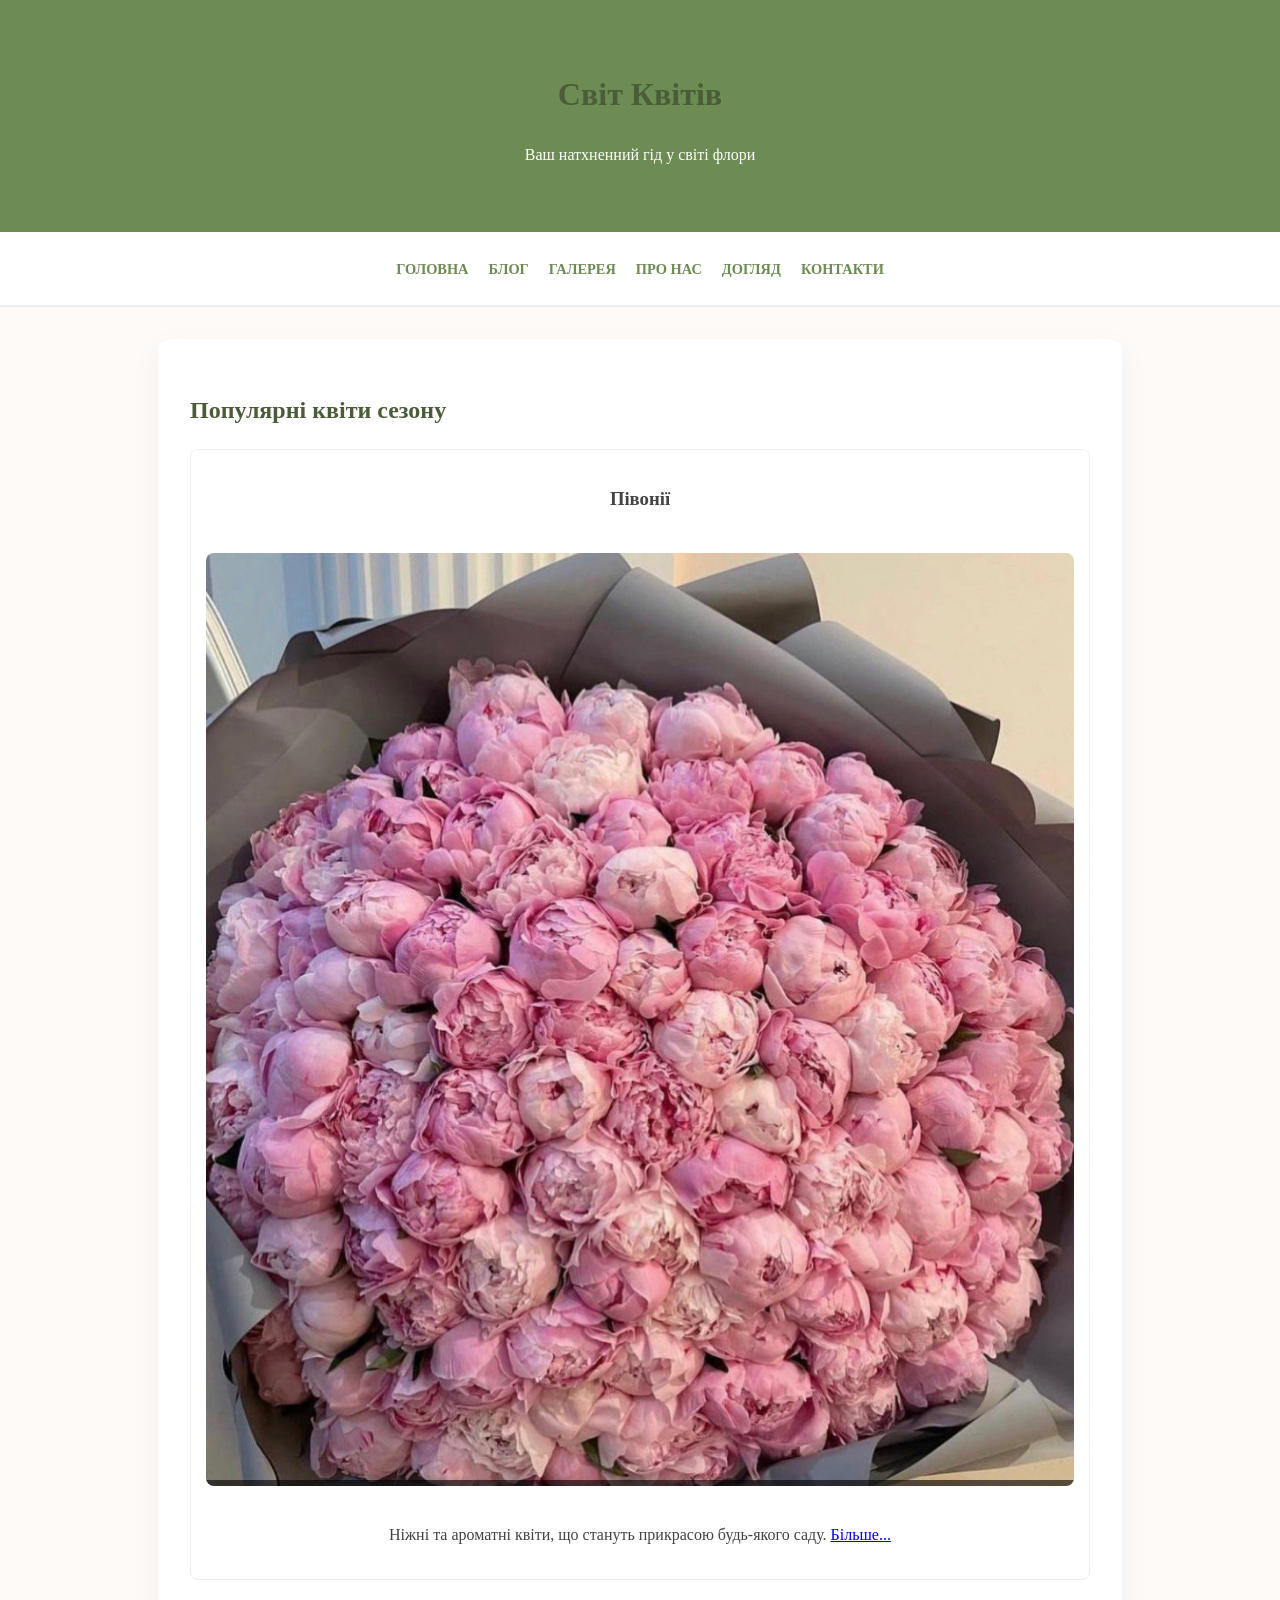
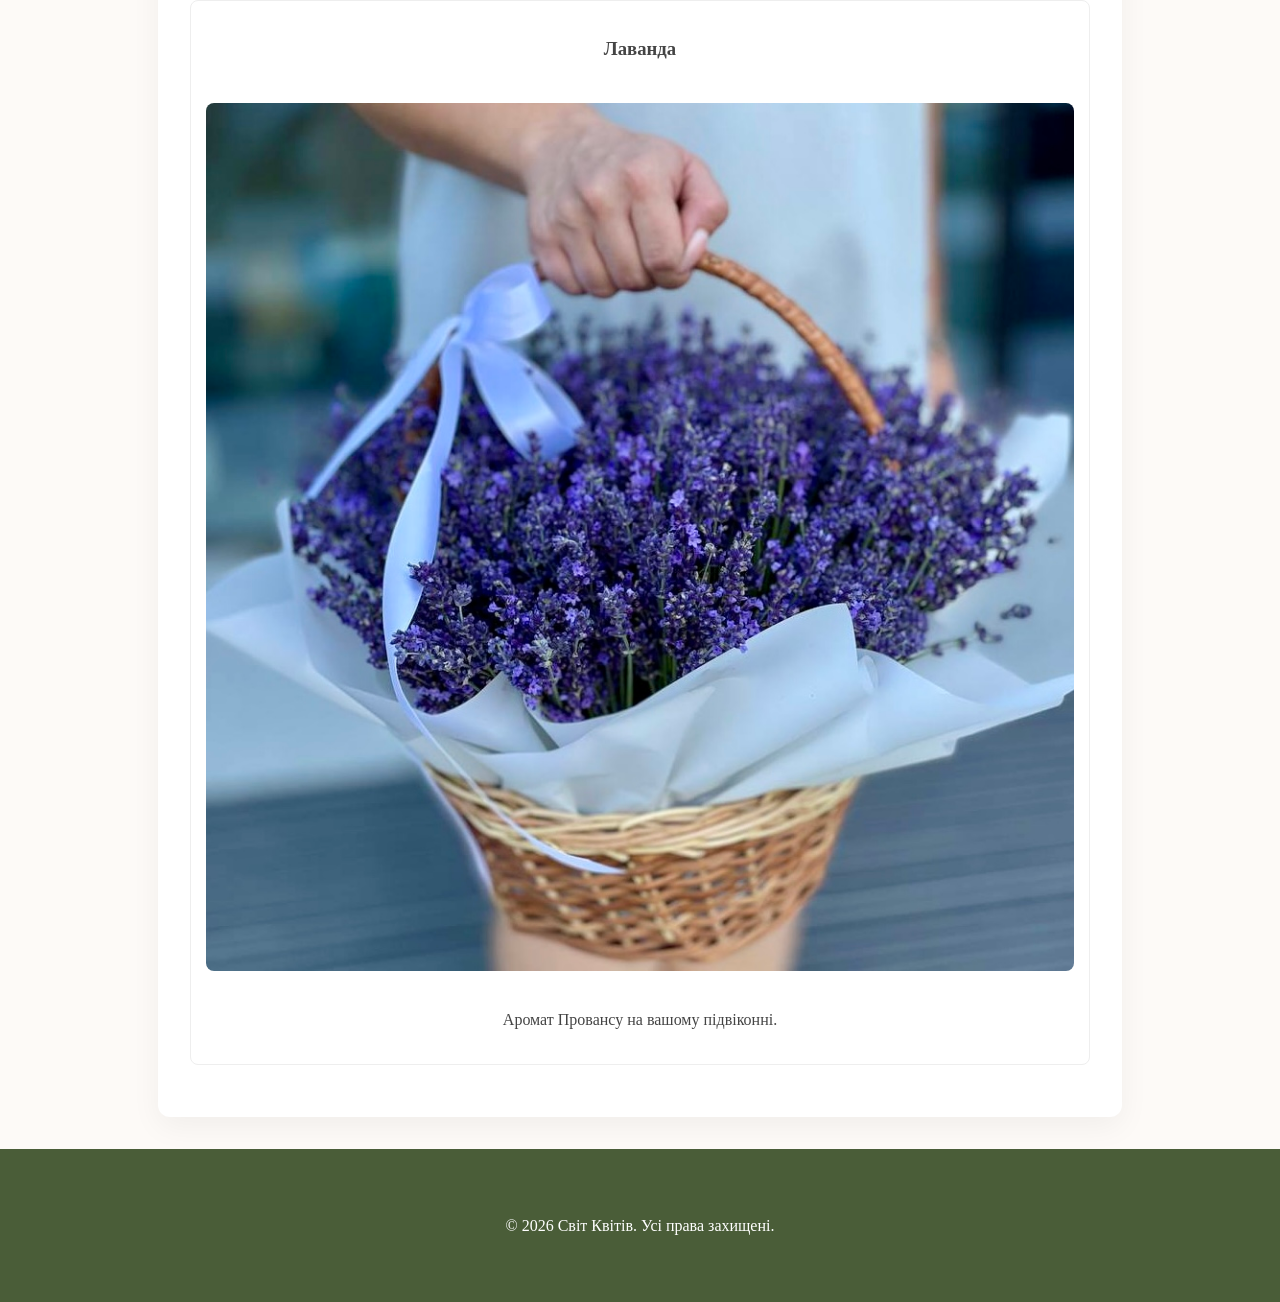
==== index.html @ 647f3a5e "Update index.html" ====
<!DOCTYPE html>
<html lang="uk">
<head>
    <meta charset="UTF-8">
    <title>Світ Квітів — Доставка свіжих букетів та квітів по Україні</title>
    <meta name="description" content="Шукаєте ідеальний подарунок? Замовляйте свіжі букети з доставкою в магазині Світ Квітів. Авторські композиції та гарантія свіжості. Оберіть свій букет зараз!">
    <link rel="stylesheet" href="style.css">
</head>
<body>
    <header>
        <h1>Світ Квітів</h1>
        <p>Ваш натхненний гід у світі флори</p>
    </header>
    <nav>
        <ul>
            <li><a href="index.html">Головна</a></li>
            <li><a href="blog.html">Блог</a></li>
            <li><a href="services.html">Галерея</a></li>
            <li><a href="about.html">Про нас</a></li>
            <li><a href="long-meta.html">Догляд</a></li>
            <li><a href="contacts.html">Контакти</a></li>
        </ul>
    </nav>
    <div class="container">
        <h2>Популярні квіти сезону</h2>
        <div class="flower-card">
            <h3>Півонії</h3>
            <img src="img/peonies.jpg" alt="Рожеві півонії">
            <p>Ніжні та ароматні квіти, що стануть прикрасою будь-якого саду.
            <a href="copy-page.html">Більше...</a></p>
        </div>
        <div class="flower-card">
            <h3>Лаванда</h3>
            <img src="img/lavender.jpg" alt="Букет лаванди">
            <p>Аромат Провансу на вашому підвіконні.</p>
        </div>
    </div>
    <footer>
        <p>&copy; 2026 Світ Квітів. Усі права захищені.</p>
    </footer>
</body>
</html>
---- style.css ----
body {
    font-family: 'Georgia', serif;
    line-height: 1.6;
    margin: 0;
    color: #444;
    background-color: #fdfaf7;
}

header {
    background: #6d8c54; /* Зелений колір листя */
    color: #fff;
    padding: 3rem 1rem;
    text-align: center;
}

nav {
    background: #fff;
    border-bottom: 2px solid #eee;
    padding: 0.5rem;
    position: sticky;
    top: 0;
    z-index: 100;
}

nav ul {
    list-style: none;
    padding: 0;
    display: flex;
    justify-content: center;
    gap: 20px;
}

nav a {
    color: #6d8c54;
    text-decoration: none;
    font-weight: bold;
    text-transform: uppercase;
    font-size: 0.9rem;
}

nav a:hover {
    color: #d4a373; /* Колір пелюсток */
}

.container {
    max-width: 900px;
    margin: 2rem auto;
    padding: 2rem;
    background: #fff;
    border-radius: 12px;
    box-shadow: 0 10px 30px rgba(0,0,0,0.05);
}

h1, h2 { color: #4a5d38; }

.flower-card {
    border: 1px solid #eee;
    padding: 15px;
    margin-bottom: 20px;
    border-radius: 8px;
    text-align: center;
}

img {
    max-width: 100%;
    height: auto;
    border-radius: 8px;
}

.error-link { color: #d62828 !important; }

footer {
    text-align: center;
    padding: 3rem;
    background: #4a5d38;
    color: white;
    margin-top: 2rem;
}

.flower-card{
    display: flex;
    flex-wrap: wrap;
    gap: 20px;
    justify-content: center;
}
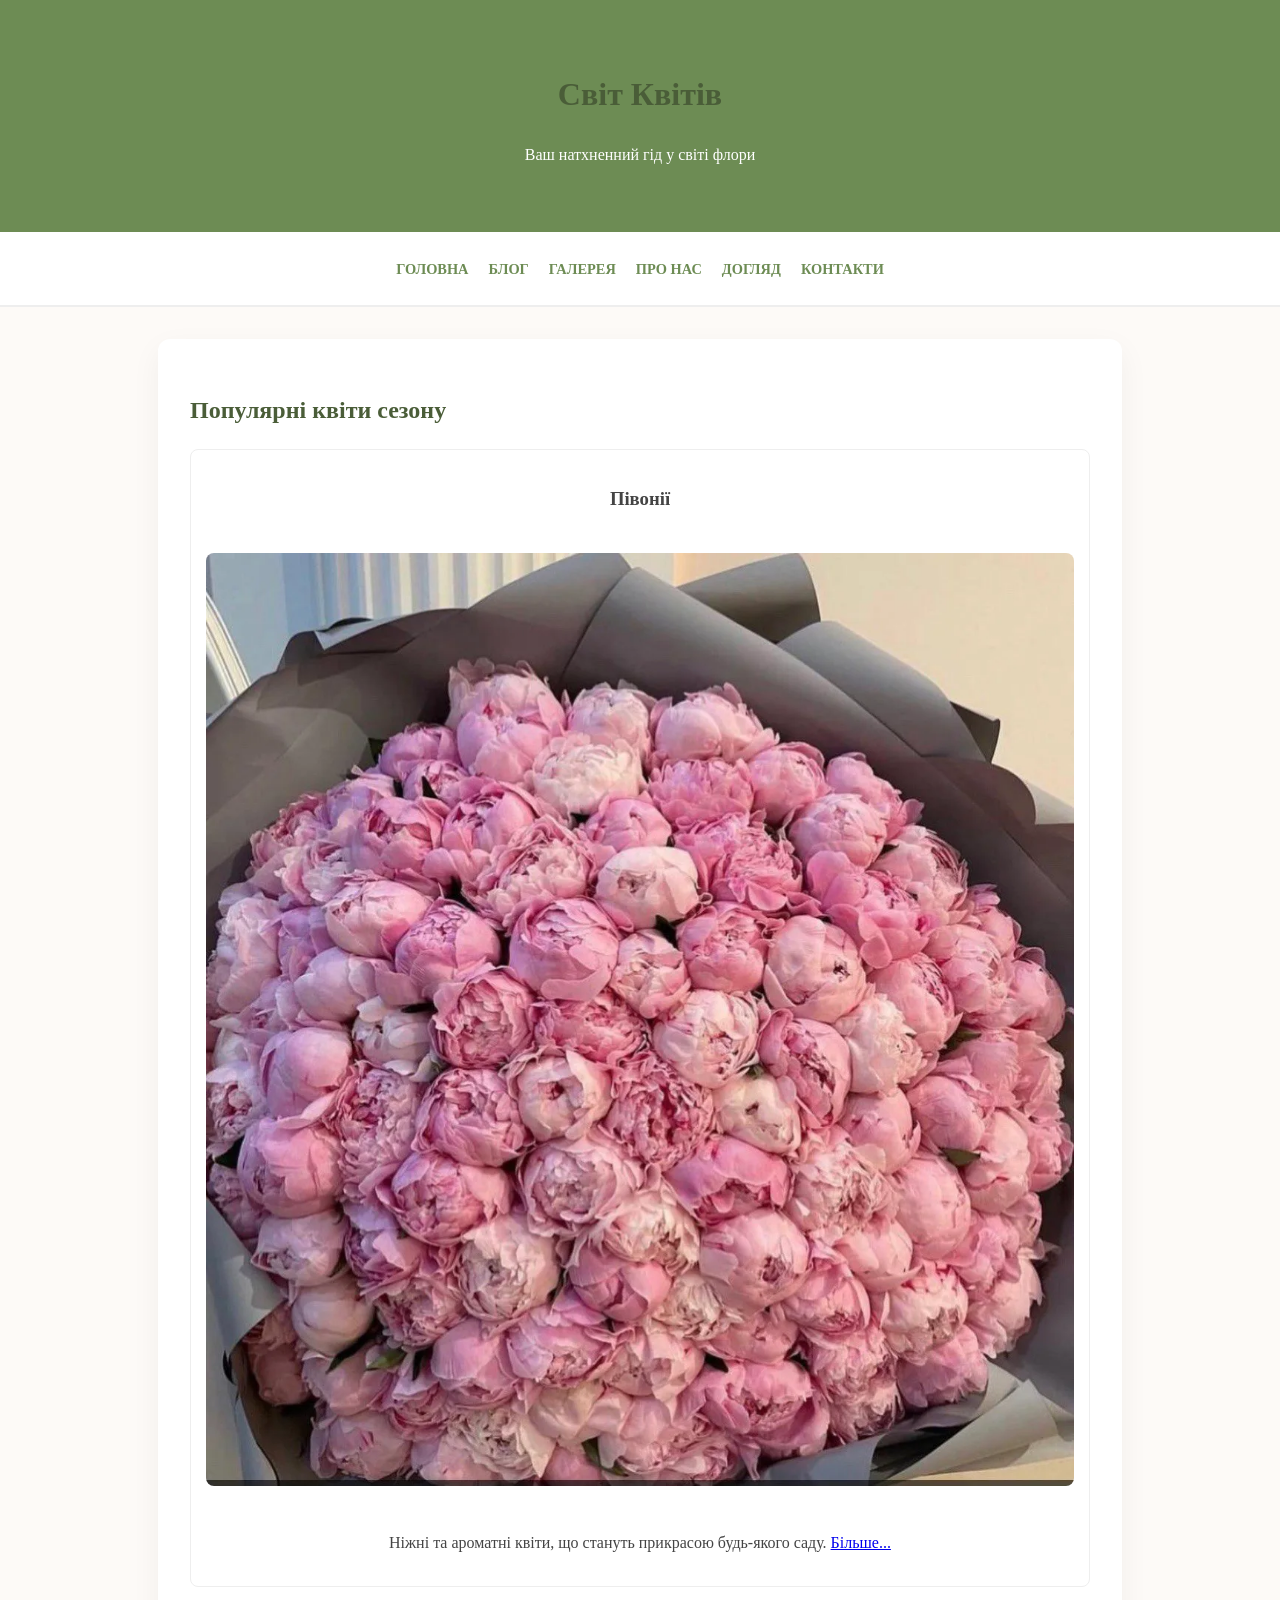
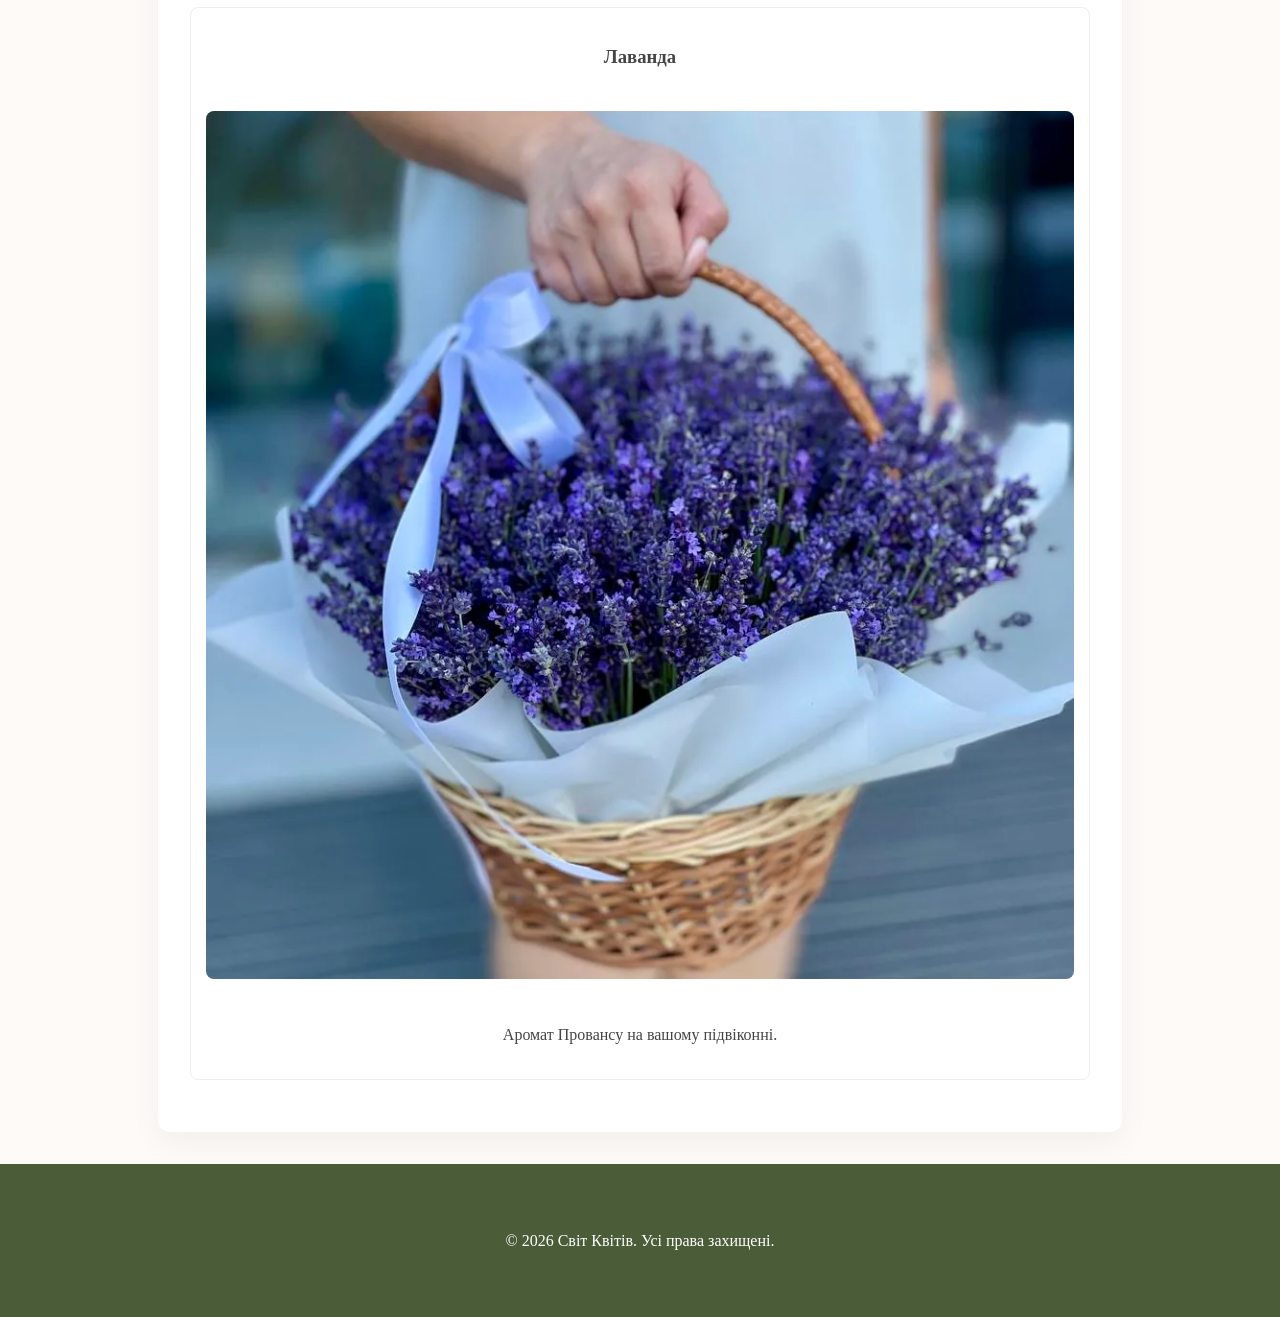
==== commit 8868e9ed: "Update index.html" ====
--- a/index.html
+++ b/index.html
@@ -23,15 +23,29 @@
     </nav>
     <div class="container">
         <h2>Популярні квіти сезону</h2>
+        
         <div class="flower-card">
             <h3>Півонії</h3>
-            <img src="img/peonies.jpg" alt="Рожеві півонії">
+            <picture>
+                <source srcset="img/peonies.webp" type="image/webp">
+                <img src="img/peonies.jpg" 
+                     alt="Ніжні рожеві півонії" 
+                     width="1170" 
+                     height="1258">
+            </picture>
             <p>Ніжні та ароматні квіти, що стануть прикрасою будь-якого саду.
             <a href="copy-page.html">Більше...</a></p>
         </div>
+
         <div class="flower-card">
             <h3>Лаванда</h3>
-            <img src="img/lavender.jpg" alt="Букет лаванди">
+            <picture>
+                <source srcset="img/lavender.webp" type="image/webp">
+                <img src="img/lavender.jpg" 
+                     alt="Букет свіжої лаванди" 
+                     width="905" 
+                     height="905">
+            </picture>
             <p>Аромат Провансу на вашому підвіконні.</p>
         </div>
     </div>
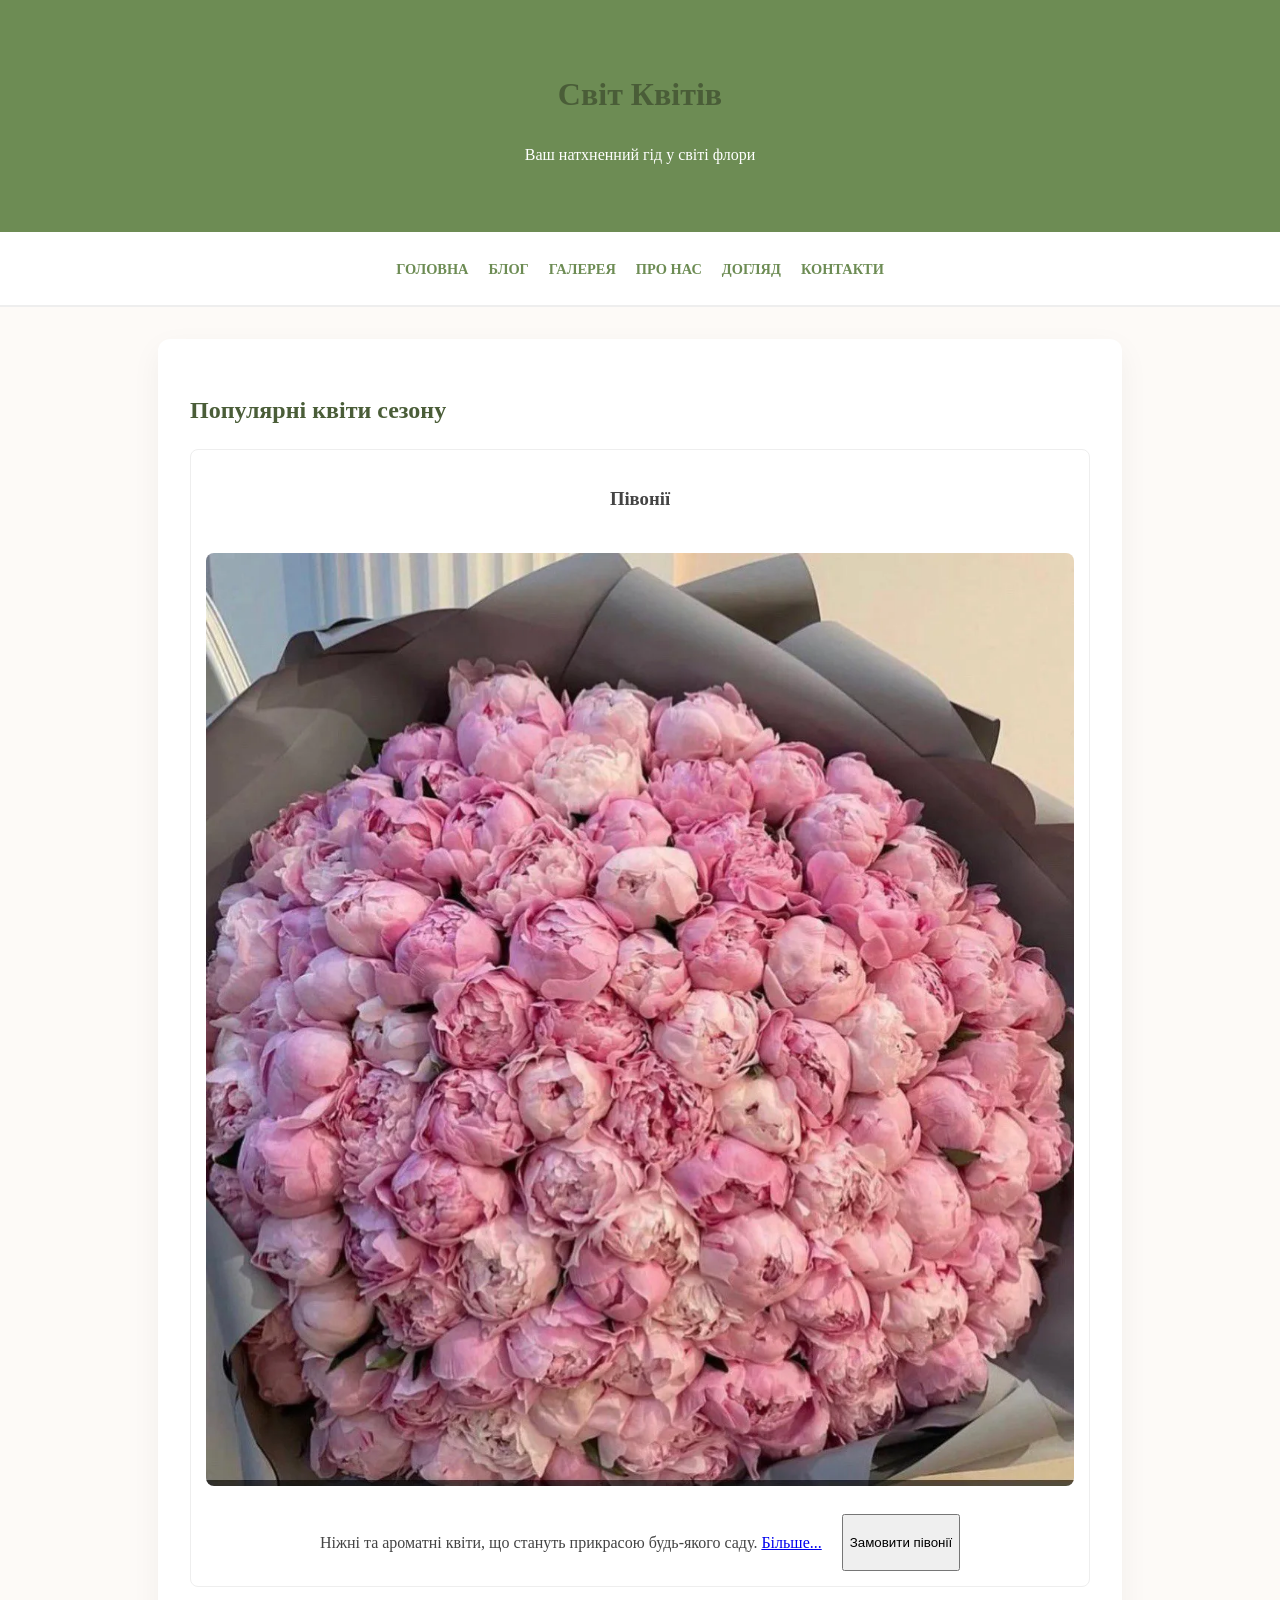
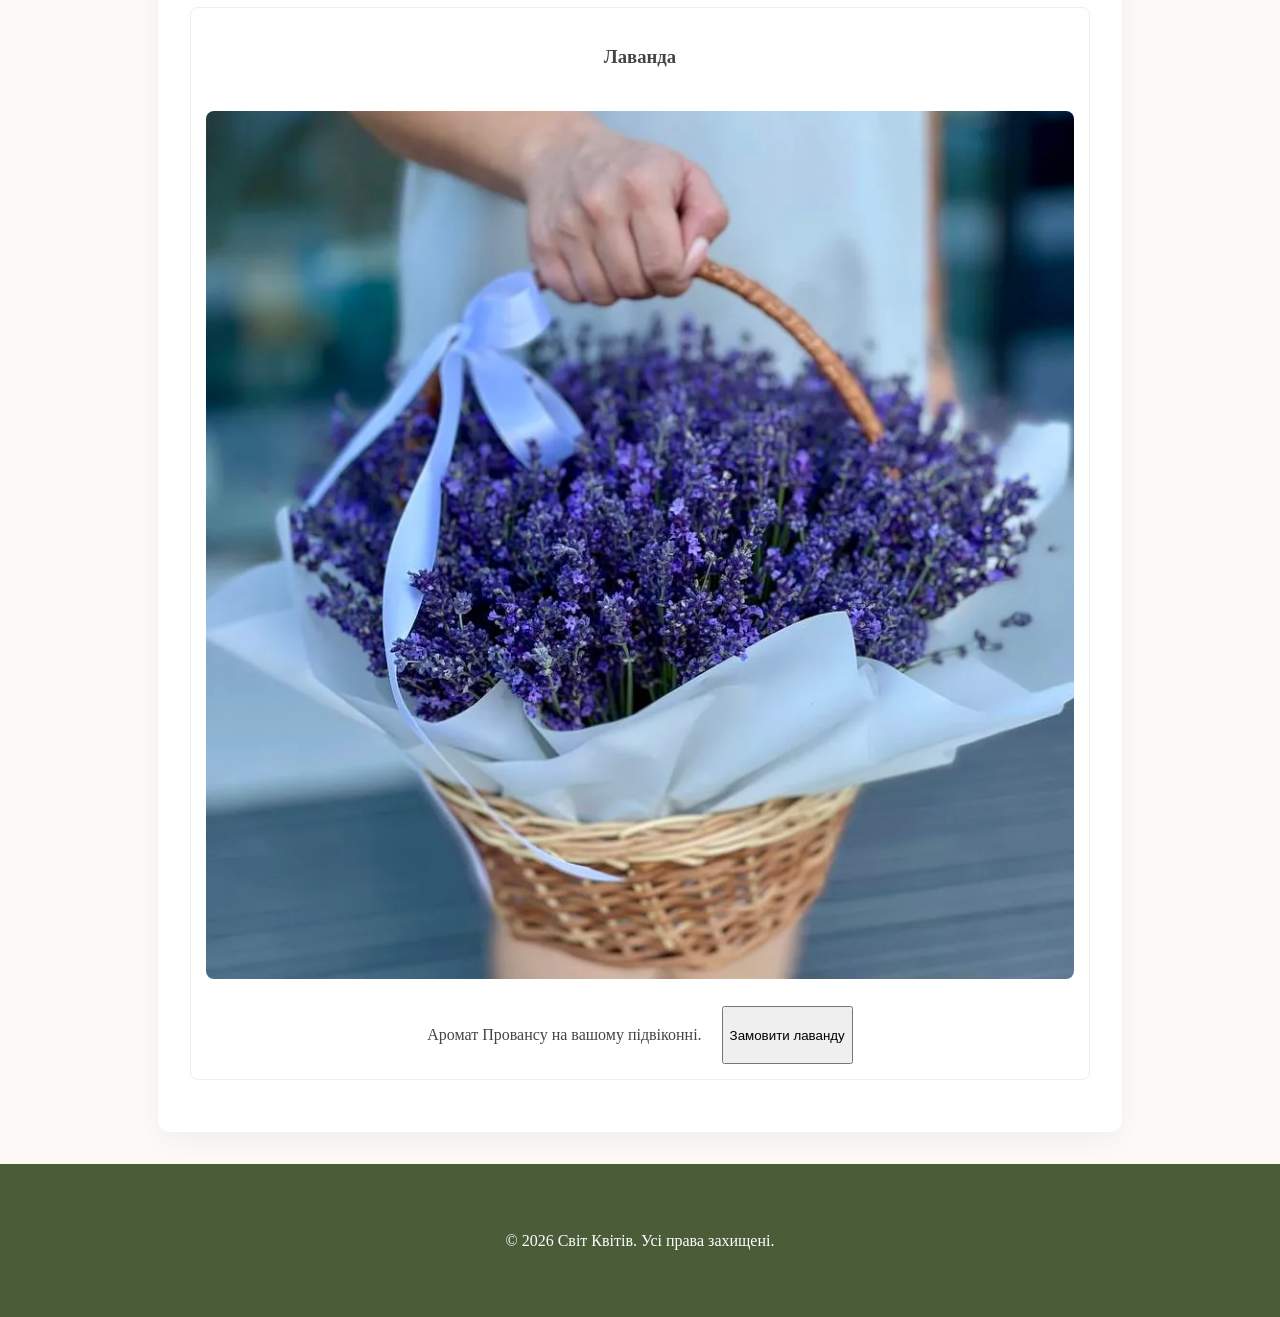
==== commit b61e6541: "Update index.html" ====
--- a/index.html
+++ b/index.html
@@ -1,6 +1,15 @@
 <!DOCTYPE html>
 <html lang="uk">
 <head>
+    <!-- Google tag (gtag.js) -->
+<script async src="https://www.googletagmanager.com/gtag/js?id=G-39VFWJ983L"></script>
+<script>
+  window.dataLayer = window.dataLayer || [];
+  function gtag(){dataLayer.push(arguments);}
+  gtag('js', new Date());
+
+  gtag('config', 'G-39VFWJ983L');
+</script>
     <meta charset="UTF-8">
     <title>Світ Квітів — Доставка свіжих букетів та квітів по Україні</title>
     <meta name="description" content="Шукаєте ідеальний подарунок? Замовляйте свіжі букети з доставкою в магазині Світ Квітів. Авторські композиції та гарантія свіжості. Оберіть свій букет зараз!">
@@ -35,6 +44,7 @@
             </picture>
             <p>Ніжні та ароматні квіти, що стануть прикрасою будь-якого саду.
             <a href="copy-page.html">Більше...</a></p>
+            <button id="order_peonies" class="order-btn">Замовити півонії</button>
         </div>
 
         <div class="flower-card">
@@ -44,9 +54,11 @@
                 <img src="img/lavender.jpg" 
                      alt="Букет свіжої лаванди" 
                      width="905" 
-                     height="905">
+                     height="905"
+                    loading="lazy">
             </picture>
             <p>Аромат Провансу на вашому підвіконні.</p>
+            <button id="order_lavender" class="order-btn">Замовити лаванду</button>
         </div>
     </div>
     <footer>
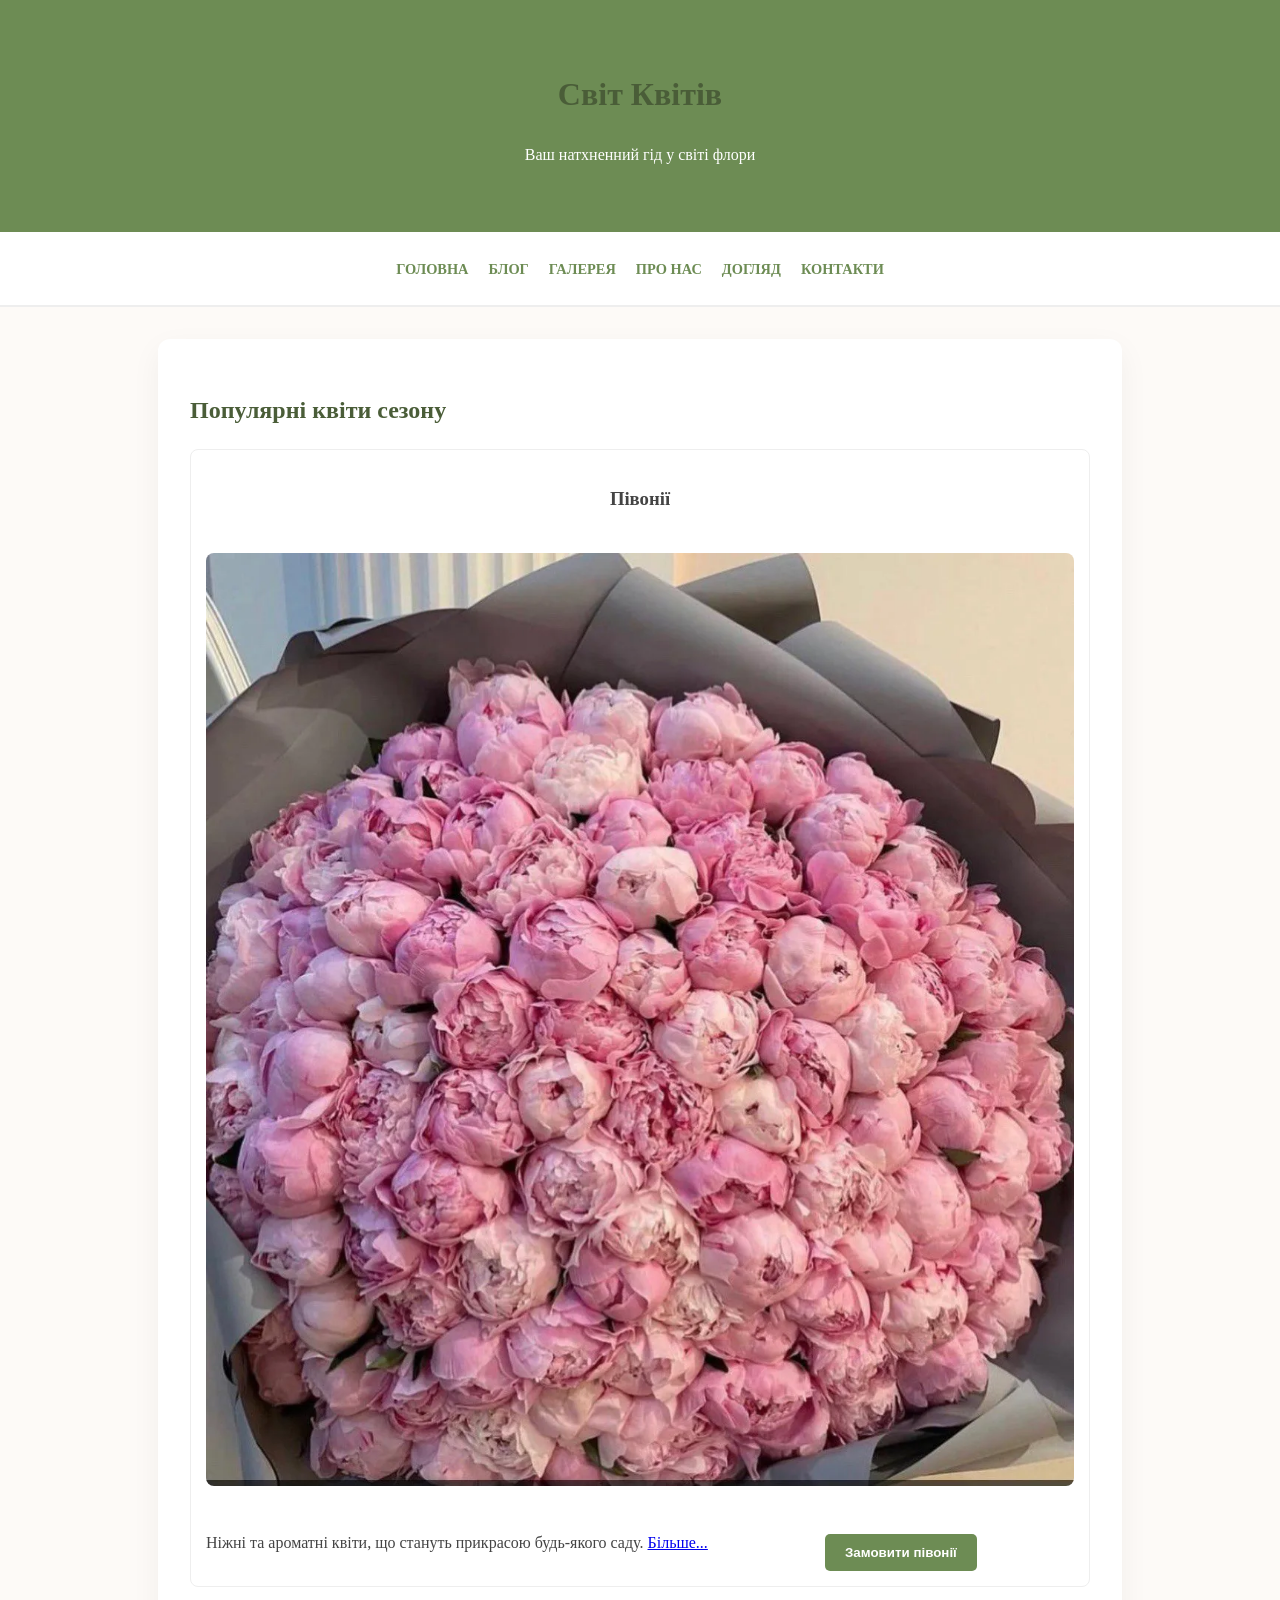
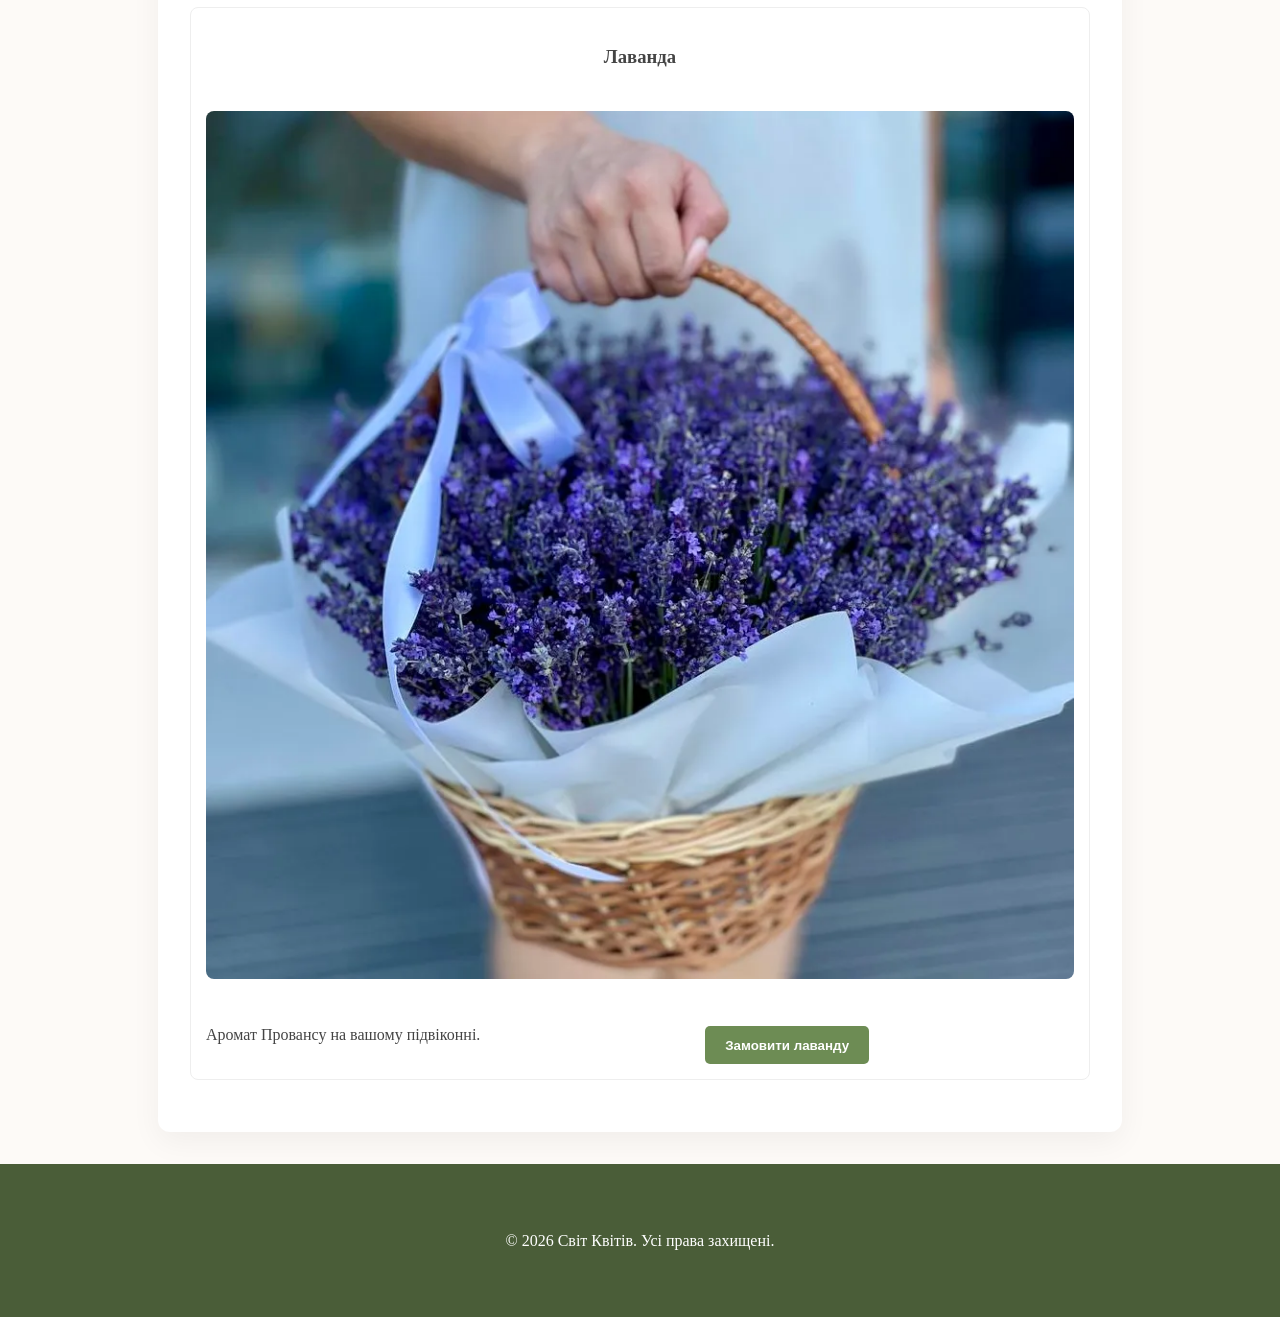
==== commit 7ddc5d90: "Update index.html" ====
--- a/index.html
+++ b/index.html
@@ -1,15 +1,13 @@
 <!DOCTYPE html>
 <html lang="uk">
 <head>
-    <!-- Google tag (gtag.js) -->
-<script async src="https://www.googletagmanager.com/gtag/js?id=G-39VFWJ983L"></script>
-<script>
-  window.dataLayer = window.dataLayer || [];
-  function gtag(){dataLayer.push(arguments);}
-  gtag('js', new Date());
-
-  gtag('config', 'G-39VFWJ983L');
-</script>
+    <script async src="https://www.googletagmanager.com/gtag/js?id=G-39VFWJ983L"></script>
+    <script>
+      window.dataLayer = window.dataLayer || [];
+      function gtag(){dataLayer.push(arguments);}
+      gtag('js', new Date());
+      gtag('config', 'G-39VFWJ983L');
+    </script>
     <meta charset="UTF-8">
     <title>Світ Квітів — Доставка свіжих букетів та квітів по Україні</title>
     <meta name="description" content="Шукаєте ідеальний подарунок? Замовляйте свіжі букети з доставкою в магазині Світ Квітів. Авторські композиції та гарантія свіжості. Оберіть свій букет зараз!">
@@ -37,10 +35,7 @@
             <h3>Півонії</h3>
             <picture>
                 <source srcset="img/peonies.webp" type="image/webp">
-                <img src="img/peonies.jpg" 
-                     alt="Ніжні рожеві півонії" 
-                     width="1170" 
-                     height="1258">
+                <img src="img/peonies.jpg" alt="Ніжні рожеві півонії" width="1170" height="1258">
             </picture>
             <p>Ніжні та ароматні квіти, що стануть прикрасою будь-якого саду.
             <a href="copy-page.html">Більше...</a></p>
@@ -51,11 +46,7 @@
             <h3>Лаванда</h3>
             <picture>
                 <source srcset="img/lavender.webp" type="image/webp">
-                <img src="img/lavender.jpg" 
-                     alt="Букет свіжої лаванди" 
-                     width="905" 
-                     height="905"
-                    loading="lazy">
+                <img src="img/lavender.jpg" alt="Букет свіжої лаванди" width="905" height="905" loading="lazy">
             </picture>
             <p>Аромат Провансу на вашому підвіконні.</p>
             <button id="order_lavender" class="order-btn">Замовити лаванду</button>
@@ -64,5 +55,26 @@
     <footer>
         <p>&copy; 2026 Світ Квітів. Усі права захищені.</p>
     </footer>
+
+    <script>
+      // 1. Кліки по кнопках замовлення
+      document.querySelectorAll('.order-btn').forEach(function(el) {
+        el.addEventListener('click', function() {
+          gtag('event', 'order_click', {
+            'button_id': this.id,
+            'flower_type': this.innerText
+          });
+        });
+      });
+
+      // 2. Кліки по навігації
+      document.querySelectorAll('nav a').forEach(function(el) {
+        el.addEventListener('click', function() {
+          gtag('event', 'nav_click', {
+            'menu_item': this.innerText
+          });
+        });
+      });
+    </script>
 </body>
 </html>
--- a/style.css
+++ b/style.css
@@ -85,3 +85,32 @@
 }
 
 
+.order-btn:hover {
+    background-color: #4a5d38;
+}
+.order-btn {
+    background-color: #6d8c54;
+    color: white;
+    display: block; 
+    margin: 20px auto 0 auto; 
+    text-align: center;
+    padding: 10px 20px;
+    border: none;
+    border-radius: 5px;
+    cursor: pointer;
+    font-weight: bold;
+    transition: 0.3s;
+}
+
+
+.survey-box {
+    background-color: #fffafa;
+    display: block; 
+    margin: 20px auto 0 auto; 
+    text-align: center;
+    padding: 20px;
+    border: 1px solid #ffe4e1;
+    border-radius: 8px;
+    margin-top: 20px;
+}
+
